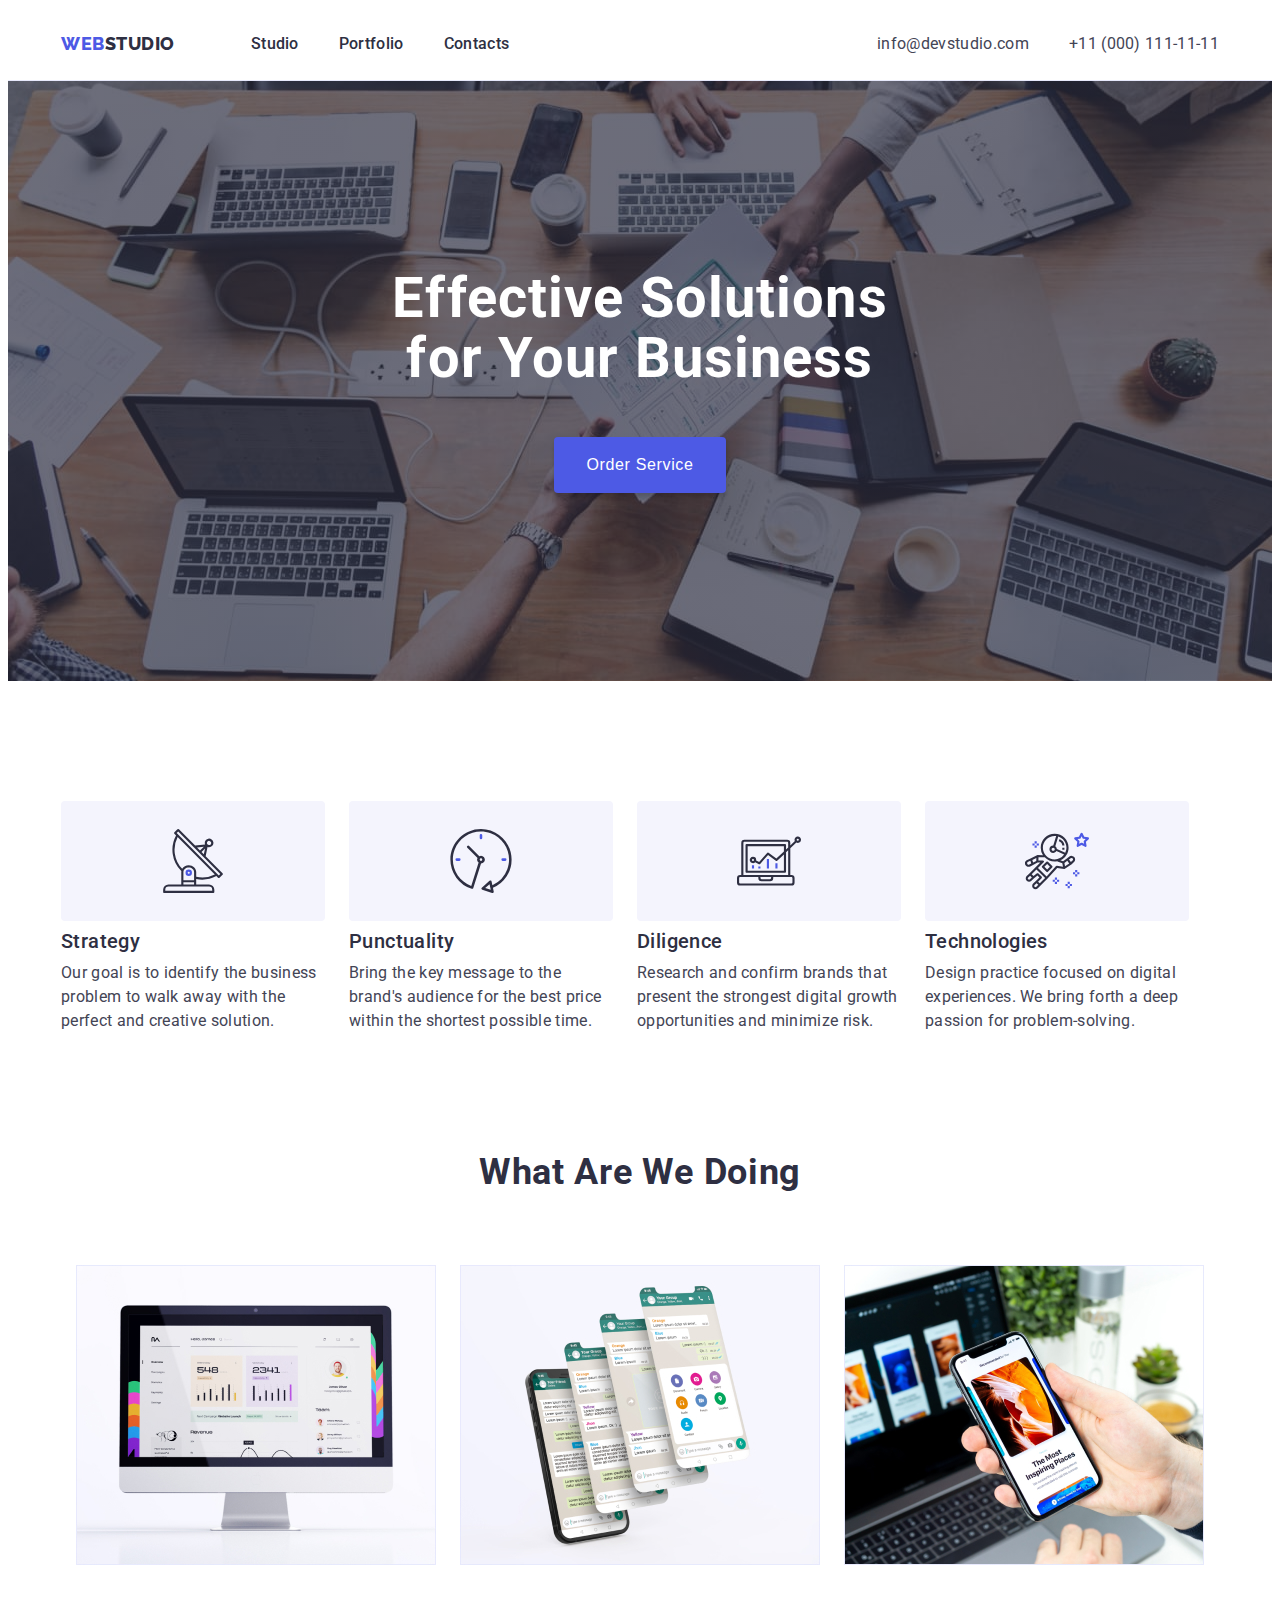
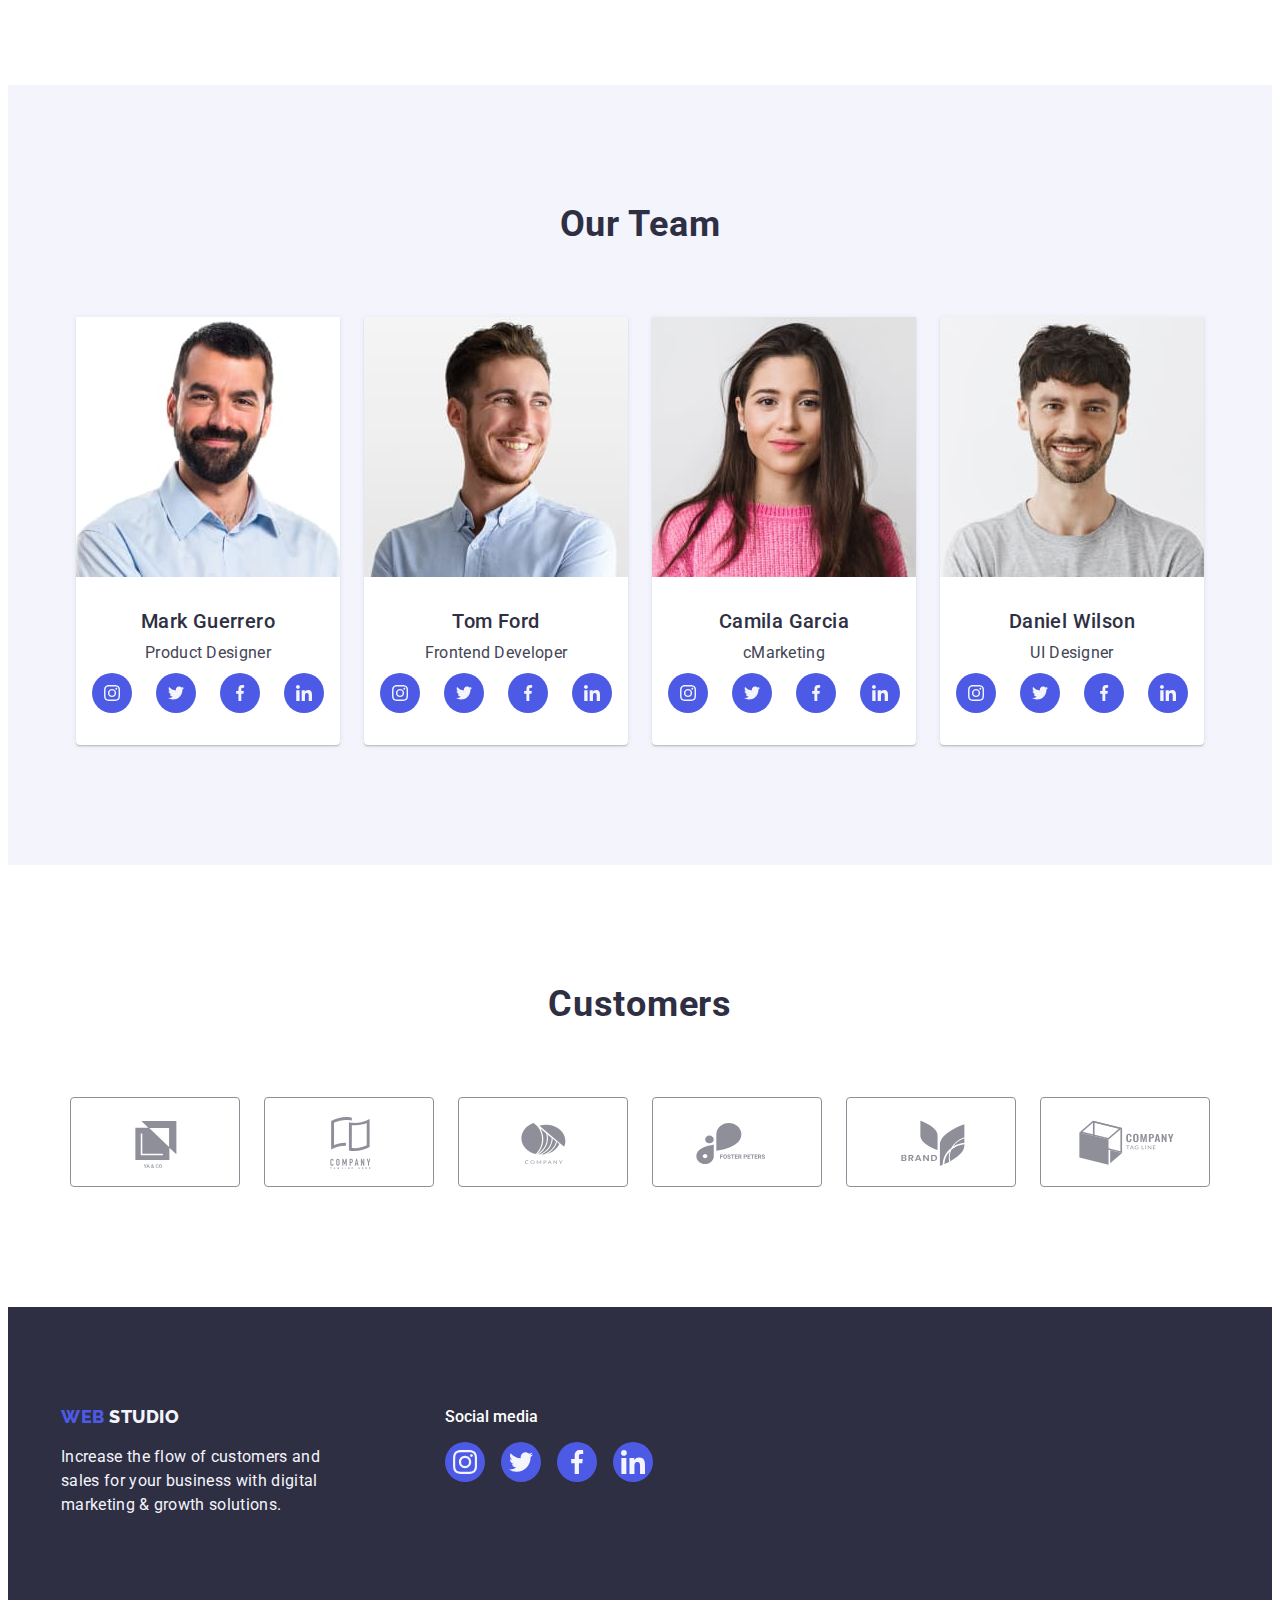
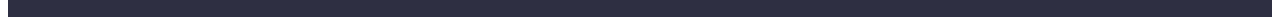
==== index.html @ fe932e51 "Initial commit" ====
<!DOCTYPE html>
<html lang="en">
  <head>
    <link rel="preconnect" href="https://fonts.googleapis.com" />
    <link rel="preconnect" href="https://fonts.gstatic.com" crossorigin />
    <link
      href="https://fonts.googleapis.com/css2?family=Raleway:wght@800&family=Roboto:wght@400;500;700&display=swap"
      rel="stylesheet"
    />
    <link
      rel="stylesheet"
      href="https://cdnjs.cloudflare.com/ajax/libs/modern-normalize/2.0.0/modern-normalize.min.css"
      integrity="sha512-4xo8blKMVCiXpTaLzQSLSw3KFOVPWhm/TRtuPVc4WG6kUgjH6J03IBuG7JZPkcWMxJ5huwaBpOpnwYElP/m6wg=="
      crossorigin="anonymous"
      referrerpolicy="no-referrer"
    />
    <link rel="stylesheet" href="css/styles.css" />
    <meta charset="UTF-8" />
    <meta http-equiv="X-UA-Compatible" content="IE=edge" />
    <meta name="viewport" content="width=device-width, initial-scale=1.0" />
    <title>WebStudio</title>
  </head>

  <body>
    <header class="header-line">
      <div class="container top-line">
        <nav class="navigation">
          <a href="./index.html" class="logo">
            <span class="logo-accent">Web</span><span>Studio</span>
          </a>
          <ul class="top-menu">
            <li><a href="./index.html" class="nav-link link">Studio</a></li>
            <li>
              <a href="./portfolio.html" class="nav-link link">Portfolio</a>
            </li>
            <li><a href="" class="nav-link link">Contacts</a></li>
          </ul>
        </nav>
        <address>
          <ul class="contacts">
            <li>
              <a href="mailto:info@devstudio.com" class="contact-link link"
                >info@devstudio.com</a
              >
            </li>
            <li>
              <a href="tel:+110001111111" class="contact-link link"
                >+11 (000) 111-11-11</a
              >
            </li>
          </ul>
        </address>
      </div>
    </header>

    <main>
      <section class="section hero-image">
        <div class="container">
          <h1 class="title">Effective Solutions for Your Business</h1>
          <button type="button" class="hero-button">Order Service</button>
        </div>
      </section>

      <section class="section">
        <div class="container">
          <ul class="feature-list">
            <li>
              <div class="feature-icon">
                <svg width="64px" height="64px">
                  <use href="./images/icons.svg#icon-antenna-1"></use>
                </svg>
              </div>

              <h3 class="feature">Strategy</h3>
              <p class="feature-description">
                Our goal is to identify the business problem to walk away with
                the perfect and creative solution.
              </p>
            </li>
            <li>
              <div class="feature-icon">
                <svg width="64px" height="64px">
                  <use href="./images/icons.svg#icon-clock-1"></use>
                </svg>
              </div>
              <h3 class="feature">Punctuality</h3>
              <p class="feature-description">
                Bring the key message to the brand's audience for the best price
                within the shortest possible time.
              </p>
            </li>
            <li>
              <div class="feature-icon">
                <svg width="64px" height="64px">
                  <use href="./images/icons.svg#icon-diagram-1"></use>
                </svg>
              </div>
              <h3 class="feature">Diligence</h3>
              <p class="feature-description">
                Research and confirm brands that present the strongest digital
                growth opportunities and minimize risk.
              </p>
            </li>
            <li>
              <div class="feature-icon">
                <svg width="64px" height="64px">
                  <use href="./images/icons.svg#icon-astronaut-1"></use>
                </svg>
              </div>
              <h3 class="feature">Technologies</h3>
              <p class="feature-description">
                Design practice focused on digital experiences. We bring forth a
                deep passion for problem-solving.
              </p>
            </li>
          </ul>
        </div>
      </section>

      <section class="work section">
        <div class="container">
          <h2 class="section-header">What are we doing</h2>
          <ul class="spec-list">
            <li>
              <img
                src="images/pc.jpg"
                alt="desktop computer screen with application displayed"
                width="360"
                height="300"
              />
            </li>
            <li>
              <img
                src="images/mobile.jpg"
                alt="phone with several application screens displayed one above the other"
                width="360"
                height="300"
              />
            </li>
            <li>
              <img
                src="images/pcandmobile.jpg"
                alt="the same application displayed on the phone and computer screen"
                width="360"
                height="300"
              />
            </li>
          </ul>
        </div>
      </section>

      <section class="section team-box">
        <div class="container">
          <h2 class="section-header">Our team</h2>
          <ul class="team-list">
            <li>
              <img
                src="images/markguerrero.jpg"
                alt="brunette guy looking straight ahead with stubble in a blue shirt"
                width="264"
                height="260"
              />
              <div class="worker-card">
                <h3 class="worker-name">Mark Guerrero</h3>
                <p class="worker-description">Product Designer</p>
                <ul class="team-social-icons">
                  <li>
                    <a href="" class="social-icon">
                      <svg width="16px" height="16px">
                        <use href="./images/icons.svg#icon-instagram-2"></use>
                      </svg>
                    </a>
                  </li>
                  <li>
                    <a href="" class="social-icon">
                      <svg width="16px" height="16px">
                        <use href="./images/icons.svg#icon-twitter-1"></use>
                      </svg>
                    </a>
                  </li>
                  <li>
                    <a href="" class="social-icon">
                      <svg width="16px" height="16px">
                        <use href="./images/icons.svg#icon-facebook-1"></use>
                      </svg>
                    </a>
                  </li>
                  <li>
                    <a href="" class="social-icon">
                      <svg width="16px" height="16px">
                        <use href="./images/icons.svg#icon-linkedin-1"></use>
                      </svg>
                    </a>
                  </li>
                </ul>
              </div>
            </li>
            <li>
              <img
                src="images/tomford.jpg"
                alt="brunette guy looking to the left smiling in blue shirt"
                width="264"
                height="260"
              />
              <div class="worker-card">
                <h3 class="worker-name">Tom Ford</h3>
                <p class="worker-description">Frontend Developer</p>
                <ul class="team-social-icons">
                  <li>
                    <a href="" class="social-icon">
                      <svg width="16px" height="16px">
                        <use href="./images/icons.svg#icon-instagram-2"></use>
                      </svg>
                    </a>
                  </li>
                  <li>
                    <a href="" class="social-icon">
                      <svg width="16px" height="16px">
                        <use href="./images/icons.svg#icon-twitter-1"></use>
                      </svg>
                    </a>
                  </li>
                  <li>
                    <a href="" class="social-icon">
                      <svg width="16px" height="16px">
                        <use href="./images/icons.svg#icon-facebook-1"></use>
                      </svg>
                    </a>
                  </li>
                  <li>
                    <a href="" class="social-icon">
                      <svg width="16px" height="16px">
                        <use href="./images/icons.svg#icon-linkedin-1"></use>
                      </svg>
                    </a>
                  </li>
                </ul>
              </div>
            </li>
            <li>
              <img
                src="images/camilagarcia.jpg"
                alt="girl with long black hair looks straight ahead she is dressed in a pink sweater"
                width="264"
                height="260"
              />
              <div class="worker-card">
                <h3 class="worker-name">Camila Garcia</h3>
                <p class="worker-description">cMarketing</p>
                <ul class="team-social-icons">
                  <li>
                    <a href="" class="social-icon">
                      <svg width="16px" height="16px">
                        <use href="./images/icons.svg#icon-instagram-2"></use>
                      </svg>
                    </a>
                  </li>
                  <li>
                    <a href="" class="social-icon">
                      <svg width="16px" height="16px">
                        <use href="./images/icons.svg#icon-twitter-1"></use>
                      </svg>
                    </a>
                  </li>
                  <li>
                    <a href="" class="social-icon">
                      <svg width="16px" height="16px">
                        <use href="./images/icons.svg#icon-facebook-1"></use>
                      </svg>
                    </a>
                  </li>
                  <li>
                    <a href="" class="social-icon">
                      <svg width="16px" height="16px">
                        <use href="./images/icons.svg#icon-linkedin-1"></use>
                      </svg>
                    </a>
                  </li>
                </ul>
              </div>
            </li>
            <li>
              <img
                src="images/danielwilson.jpg"
                alt="brunette guy with stubble looks straight ahead and smiles wearing a gray t-shirt"
                width="264"
                height="260"
              />
              <div class="worker-card">
                <h3 class="worker-name">Daniel Wilson</h3>
                <p class="worker-description">UI Designer</p>
                <ul class="team-social-icons">
                  <li>
                    <a href="" class="social-icon">
                      <svg width="16px" height="16px">
                        <use href="./images/icons.svg#icon-instagram-2"></use>
                      </svg>
                    </a>
                  </li>
                  <li>
                    <a href="" class="social-icon">
                      <svg width="16px" height="16px">
                        <use href="./images/icons.svg#icon-twitter-1"></use>
                      </svg>
                    </a>
                  </li>
                  <li>
                    <a href="" class="social-icon">
                      <svg width="16px" height="16px">
                        <use href="./images/icons.svg#icon-facebook-1"></use>
                      </svg>
                    </a>
                  </li>
                  <li>
                    <a href="" class="social-icon">
                      <svg width="16px" height="16px">
                        <use href="./images/icons.svg#icon-linkedin-1"></use>
                      </svg>
                    </a>
                  </li>
                </ul>
              </div>
            </li>
          </ul>
        </div>
      </section>
      <section class="section">
        <div class="container">
          <h2 class="section-header">Customers</h2>
          <ul class="customers">
            <li>
              <a href="" class="customer-icon">
                <svg width="104px" height="56px">
                  <use href="./images/icons.svg#icon-Client-1"></use>
                </svg>
              </a>
            </li>
            <li>
              <a href="" class="customer-icon">
                <svg width="104px" height="56px">
                  <use href="./images/icons.svg#icon-Client-2"></use>
                </svg>
              </a>
            </li>
            <li>
              <a href="" class="customer-icon">
                <svg width="104px" height="56px">
                  <use href="./images/icons.svg#icon-Client-3"></use>
                </svg>
              </a>
            </li>
            <li>
              <a href="" class="customer-icon">
                <svg width="104px" height="56px">
                  <use href="./images/icons.svg#icon-Client-4"></use>
                </svg>
              </a>
            </li>
            <li>
              <a href="" class="customer-icon">
                <svg width="104px" height="56px">
                  <use href="./images/icons.svg#icon-Client-5"></use>
                </svg>
              </a>
            </li>
            <li>
              <a href="" class="customer-icon">
                <svg width="104px" height="56px">
                  <use href="./images/icons.svg#icon-Client-6"></use>
                </svg>
              </a>
            </li>
          </ul>
        </div>
      </section>
    </main>

    <footer class="footer-bg">
      <div class="container footer-wrapper">
        <div>
          <a href="./index.html" class="footer-logo">
            <span class="logo-accent">Web</span>
            <span class="logo-accent-white">Studio</span>
          </a>
          <p class="footer-slogan">
            Increase the flow of customers and sales for your business with
            digital marketing & growth solutions.
          </p>
        </div>
        <div class="footer-social">
          <span class="footer-social-title">Social media</span>
          <ul class="footer-social-icons">
            <li>
              <a href="" class="social-icon-footer">
                <svg width="24px" height="24px">
                  <use href="./images/icons.svg#icon-instagram-2"></use>
                </svg>
              </a>
            </li>
            <li>
              <a href="" class="social-icon-footer">
                <svg width="24px" height="24px">
                  <use href="./images/icons.svg#icon-twitter-1"></use>
                </svg>
              </a>
            </li>
            <li>
              <a href="" class="social-icon-footer">
                <svg width="24px" height="24px">
                  <use href="./images/icons.svg#icon-facebook-1"></use>
                </svg>
              </a>
            </li>
            <li>
              <a href="" class="social-icon-footer">
                <svg width="24px" height="24px">
                  <use href="./images/icons.svg#icon-linkedin-1"></use>
                </svg>
              </a>
            </li>
          </ul>
        </div>
      </div>
    </footer>
  </body>
</html>
---- css/styles.css ----
:root {
  --dark: #2e2f42;
  --text: #434455;
  --primary-brand: #4d5ae5;
  --link-active: #404bbf;
  --white: #fff;
  --light: #f4f4fd;
  --cornflower: #e7e9fc;
  --button-shadow: rgba(0, 0, 0, 0.15);
  --portfolio-shadow: 0px 2px 1px 0px rgba(46, 47, 66, 0.08),
    0px 1px 1px 0px rgba(46, 47, 66, 0.16),
    0px 1px 6px 0px rgba(46, 47, 66, 0.08);
  --success: #31d0aa;
  --light-slate: #8e8f99;
}

body {
  font-family: "Roboto", sans-serif;
  color: var(--text);
  background-color: #ffffff;
  font-size: 16px;
}

h1,
h2,
h3,
h4,
h5,
h6,
p {
  margin: 0px;
}

img {
  display: block;
  max-width: 100%;
  height: auto;
}

button {
  cursor: pointer;
  border: none;
  border-radius: 4px;
}

ul,
ol {
  list-style: none;
  margin: 0;
  padding-left: 0px;
}

a {
  text-decoration: none;
}

.container {
  width: 1158px;
  padding: 0px 15px;
  margin: 0 auto;
}

.section {
  padding-top: 120px;
  padding-bottom: 120px;
}

.visually-hidden {
  position: absolute;
  width: 1px;
  height: 1px;
  margin: 1px;
  border: 0px;
  padding: 0px;

  white-space: nowrap;
  clip-path: inset(100%);
  clip: rect(0 0 0 0);
  overflow: hidden;
}

.logo {
  color: var(--dark);
  text-decoration: none;
  font-family: "Raleway";
  font-size: 18px;
  font-weight: 800;
  line-height: 1.16;
  letter-spacing: 0.54px;
  text-transform: uppercase;
  margin-right: 76px;
  padding-top: 25.5px;
  padding-bottom: 25.5px;
}

.logo-accent {
  color: var(--primary-brand);
}

.top-menu {
  display: flex;
  gap: 40px;
  list-style-type: none;
  padding: 24px 0;
  margin: 0;
}

.nav-link {
  color: var(--dark);
  font-weight: 500;
  line-height: 1.5;
  letter-spacing: 0.32px;
}

.link:hover,
.link:focus {
  color: var(--link-active);
}

.contacts {
  display: flex;
  gap: 40px;
  list-style-type: none;
  padding-left: 0;
  padding-top: 24px;
  padding-bottom: 24px;
  margin: 0;
}

.contact-link {
  font-style: normal;
  color: var(--text);
  font-size: 16px;
  line-height: 1.5;
  letter-spacing: 0.32px;
}

.hero-image {
  padding-bottom: 188px;
  background: linear-gradient(rgba(46, 47, 66, 0.7), rgba(46, 47, 66, 0.7)),
    url(../images/heroimage.jpg);
  background-repeat: no-repeat;
  background-position: center;
  max-width: 1440px;
  padding-top: 188px;
  margin-left: auto;
  margin-right: auto;
  text-align: center;
}

.title {
  color: var(--white);
  text-align: center;
  font-size: 56px;
  font-weight: 700;
  line-height: 1.07;
  letter-spacing: 1.12px;
  margin: 0 auto;
  width: 496px;
  margin-bottom: 48px;
}

.hero-button {
  cursor: pointer;
  background: var(--primary-brand);
  color: var(--white);
  font-size: 16px;
  font-weight: 500;
  line-height: 1.5;
  letter-spacing: 0.64px;
  font-style: "inherit";
  padding: 16px 32px;
  border-radius: 4px;
  box-shadow: 0px 4px 4px 0px var(--button-shadow);
  border: none;
}

.hero-button:hover,
.hero-button:focus {
  background-color: var(--link-active);
}
.feature-list {
  display: flex;
  gap: 24px;
  list-style-type: none;
  margin: 0px;
  padding: 0px;
}

.feature {
  color: var(--dark);
  font-size: 20px;
  font-weight: 500;
  line-height: 1.2;
  letter-spacing: 0.4px;
  margin-bottom: 8px;
  margin-top: 8px;
}

.feature-list li {
  width: 264px;
}

.feature-description {
  line-height: 1.5;
  letter-spacing: 0.32px;
  margin: 0px;
}

.work {
  padding-top: 0px;
}
.section-header {
  color: var(--dark);
  text-align: center;
  font-size: 36px;
  font-weight: 700;
  line-height: 1.11;
  letter-spacing: 0.72px;
  text-transform: capitalize;
  margin-bottom: 72px;
}

.spec-list {
  display: flex;
  gap: 24px;
  justify-content: center;
  list-style-type: none;
  padding: 0;
  margin: 0;
}
.team-list {
  display: flex;
  gap: 24px;
  justify-content: center;
  list-style-type: none;
  margin: 0;
  padding: 0;
}
.team-box {
  background: var(--light);
}
.worker-name {
  color: var(--dark);
  text-align: center;
  font-size: 20px;
  font-weight: 500;
  line-height: 1.2;
  letter-spacing: 0.4px;
  padding: 0px;
  margin-bottom: 8px;
}
.worker-description {
  text-align: center;
  line-height: 1.5;
  letter-spacing: 0.32px;
  margin: 0;
}

.worker-card {
  padding: 32px 0px;
}

.footer-bg {
  background: var(--dark);
  padding: 100px 0px;
}

.footer-logo {
  color: var(--dark);
  text-decoration: none;
  font-family: "Raleway";
  font-size: 18px;
  font-weight: 800;
  line-height: 1.16;
  letter-spacing: 0.54px;
  text-transform: uppercase;
  margin-bottom: 16px;
  display: block;
}

.logo-accent-white {
  color: var(--light);
}
.footer-slogan {
  color: var(--light);
  font-style: normal;
  line-height: 1.5;
  letter-spacing: 0.32px;
  width: 264px;
  margin-top: 17.5px;
}

.section-projects {
  padding-top: 96px;
  padding-bottom: 120px;
}

.filters {
  display: flex;
  justify-content: center;
  gap: 24px;
  list-style-type: none;
  margin-bottom: 72px;
}
.filter-button {
  color: var(--primary-brand);
  background: var(--light);
  text-align: center;
  font-weight: 500;
  line-height: 1.5;
  letter-spacing: 0.64px;
  font-style: "inherit";
  cursor: pointer;
  padding: 12px 24px;
  border-radius: 4px;
  border: 1px solid var(--cornflower);
}
.filter-button:hover,
.filter-button:focus {
  background-color: var(--link-active);
  color: var(--light);
  box-shadow: 0px 2px 2px 0px rgba(0, 0, 0, 0.12),
    0px 2px 1px 0px rgba(0, 0, 0, 0.08), 0px 3px 1px 0px rgba(0, 0, 0, 0.1);
  border: 1px solid var(--link-active);
}

.projects-list {
  list-style-type: none;
  display: flex;
  flex-wrap: wrap;
  row-gap: 48px;
  column-gap: 24px;
  margin: 0;
  padding: 0;
}

.project-card {
  display: block;
}
.project-card:focus,
.project-card:hover {
  box-shadow: var(--portfolio-shadow);
}

.project-name {
  color: var(--dark);
  font-size: 20px;
  font-weight: 500;
  line-height: 1.2;
  letter-spacing: 0.4px;
  margin-top: 0;
  margin-bottom: 8px;
}
.project-type {
  line-height: 1.5;
  letter-spacing: 0.32px;
  margin: 0;
}

.top-line {
  display: flex;
  align-items: center;
}

.navigation {
  display: flex;
  align-items: center;
  margin-right: auto;
}

.header-line {
  border-bottom: 1px solid var(--cornflower);
}
.team-list > li {
  background-color: var(--white);
  box-shadow: 0px 2px 1px 0px rgba(46, 47, 66, 0.08),
    0px 1px 1px 0px rgba(46, 47, 66, 0.16),
    0px 1px 6px 0px rgba(46, 47, 66, 0.08);
  border-radius: 0px 0px 4px 4px;
}

.projects-list > li {
  flex-basis: calc((100% - 48px) / 3);
}

.card-description {
  background-color: var(--white);
  border-color: var(--cornflower);
  border-style: solid;
  border-right-width: 1px;
  border-bottom-width: 1px;
  border-left-width: 1px;
  border-top-width: 0;
  padding: 32px 16px;
}

.feature-icon {
  background-color: var(--light);
  width: 100%;
  border-radius: 4px;
  height: 120px;
  display: flex;
  align-items: center;
  justify-content: center;
}

.team-social-icons {
  display: flex;
  gap: 24px;
  margin-top: 8px;
  justify-content: center;
}

.customers {
  display: flex;
  gap: 24px;
  justify-content: center;
}

.customer-icon {
  border: 1px solid var(--light-slate);
  border-radius: 4px;
  display: flex;
  justify-content: center;
  align-items: center;
  width: 168px;
  height: 88px;
  fill: var(--light-slate);
}

.customer-icon:hover,
.customer-icon:focus {
  border-color: var(--link-active);
  fill: var(--link-active);
}

.footer-wrapper {
  display: flex;
}

.footer-social-title {
  color: var(--white);
  font-weight: 500;
}

.footer-social-icons {
  display: flex;
  gap: 16px;
  margin-top: 16px;
  justify-content: center;
}

.footer-social {
  margin-left: 120px;
}

.social-icon {
  display: flex;
  width: 40px;
  height: 40px;
  border-radius: 50%;
  align-items: center;
  justify-content: center;
  background-color: var(--primary-brand);
}

.social-icon:hover,
.social-icon:focus {
  background-color: var(--link-active);
}

.social-icon-footer {
  display: flex;
  width: 40px;
  height: 40px;
  border-radius: 50%;
  align-items: center;
  justify-content: center;
  background-color: var(--primary-brand);
}

.social-icon-footer:hover,
.social-icon-footer:focus {
  background-color: var(--success);
}
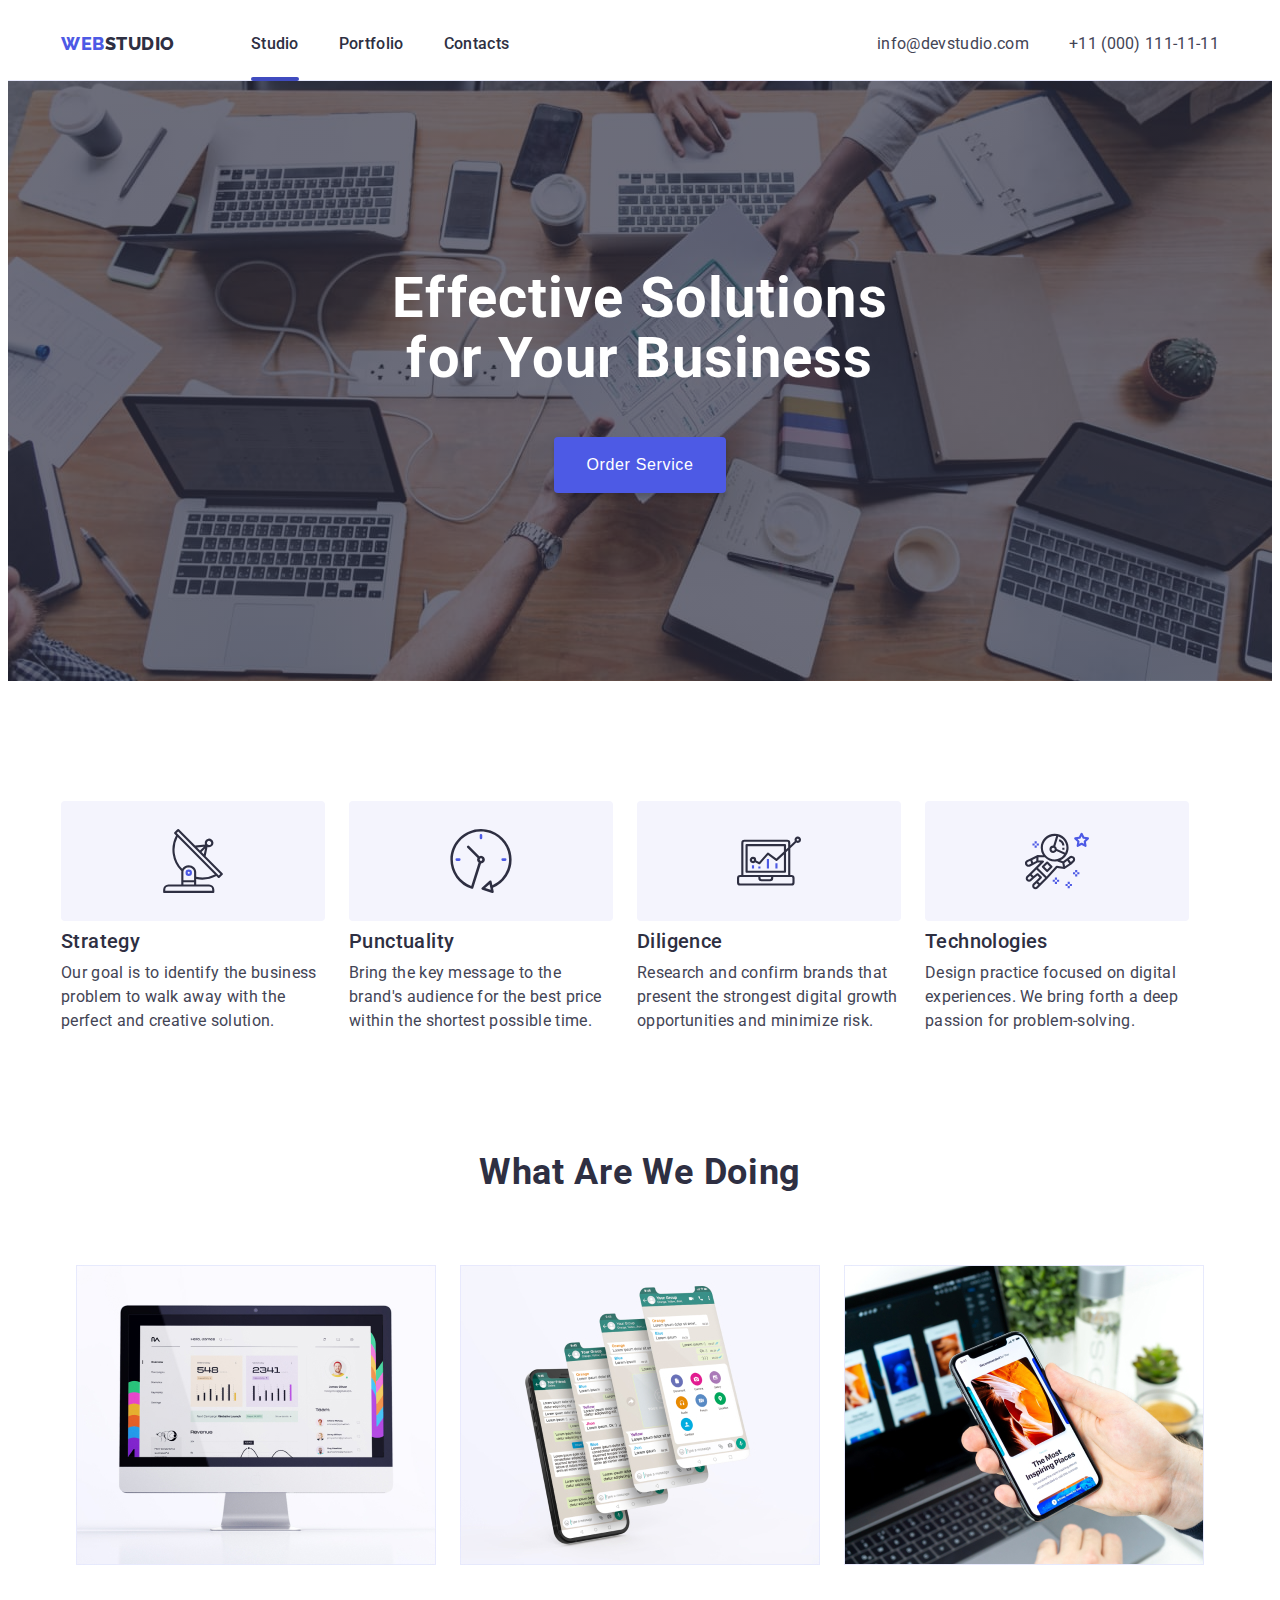
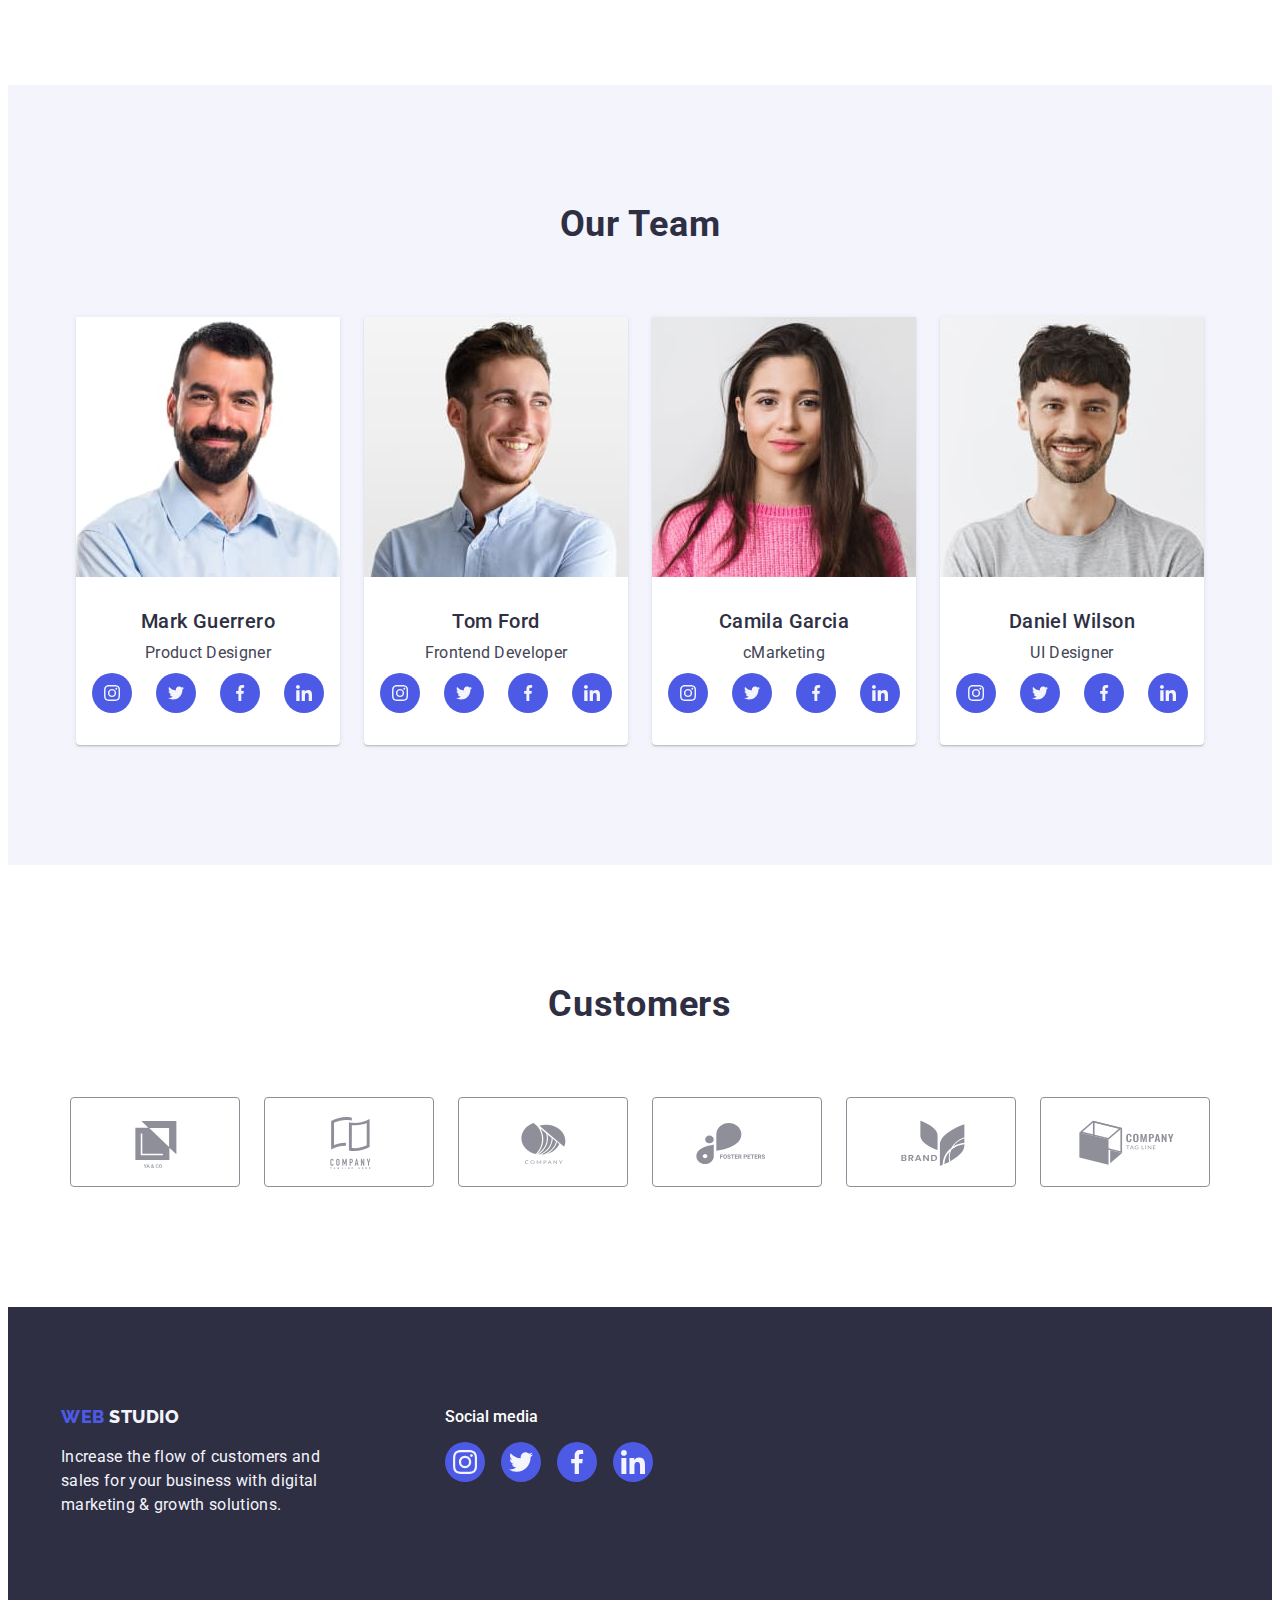
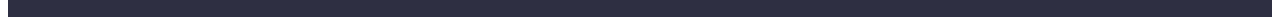
==== commit 7527fe80: "update" ====
--- a/index.html
+++ b/index.html
@@ -29,7 +29,11 @@
             <span class="logo-accent">Web</span><span>Studio</span>
           </a>
           <ul class="top-menu">
-            <li><a href="./index.html" class="nav-link link">Studio</a></li>
+            <li>
+              <a href="./index.html" class="current-link nav-link link"
+                >Studio</a
+              >
+            </li>
             <li>
               <a href="./portfolio.html" class="nav-link link">Portfolio</a>
             </li>
--- a/css/styles.css
+++ b/css/styles.css
@@ -12,6 +12,8 @@
     0px 1px 6px 0px rgba(46, 47, 66, 0.08);
   --success: #31d0aa;
   --light-slate: #8e8f99;
+  --background-standard-animation: background-color 250ms
+    cubic-bezier(0.4, 0, 0.2, 1);
 }
 
 body {
@@ -19,6 +21,7 @@
   color: var(--text);
   background-color: #ffffff;
   font-size: 16px;
+  font-weight: 400;
 }
 
 h1,
@@ -110,11 +113,25 @@
   font-weight: 500;
   line-height: 1.5;
   letter-spacing: 0.32px;
+  transition: color 250ms cubic-bezier(0.4, 0, 0.2, 1);
 }
 
 .link:hover,
 .link:focus {
   color: var(--link-active);
+}
+.current-link {
+  position: relative;
+}
+.current-link::after {
+  content: "";
+  display: block;
+  position: absolute;
+  width: 100%;
+  top: 42.5px;
+  height: 4px;
+  border-radius: 2px;
+  background-color: var(--link-active);
 }
 
 .contacts {
@@ -133,6 +150,7 @@
   font-size: 16px;
   line-height: 1.5;
   letter-spacing: 0.32px;
+  transition: color 250ms cubic-bezier(0.4, 0, 0.2, 1);
 }
 
 .hero-image {
@@ -173,6 +191,7 @@
   border-radius: 4px;
   box-shadow: 0px 4px 4px 0px var(--button-shadow);
   border: none;
+  transition: var(--background-standard-animation);
 }
 
 .hero-button:hover,
@@ -315,6 +334,10 @@
   padding: 12px 24px;
   border-radius: 4px;
   border: 1px solid var(--cornflower);
+  transition: background-color 250ms cubic-bezier(0.4, 0, 0.2, 1),
+    color 250ms cubic-bezier(0.4, 0, 0.2, 1),
+    box-shadow 250ms cubic-bezier(0.4, 0, 0.2, 1),
+    border 250ms cubic-bezier(0.4, 0, 0.2, 1);
 }
 .filter-button:hover,
 .filter-button:focus {
@@ -337,10 +360,37 @@
 
 .project-card {
   display: block;
+  transition: box-shadow 250ms cubic-bezier(0.4, 0, 0.2, 1);
 }
 .project-card:focus,
 .project-card:hover {
   box-shadow: var(--portfolio-shadow);
+}
+
+.project-card:focus .project-overlay,
+.project-card:hover .project-overlay {
+  transform: translateY(0);
+}
+
+.project-image {
+  position: relative;
+  overflow: hidden;
+}
+.project-overlay {
+  position: absolute;
+  top: 0;
+  left: 0;
+  width: 100%;
+  height: 100%;
+  padding-top: 40px;
+  padding-left: 32px;
+  padding-right: 32px;
+  background-color: var(--primary-brand);
+  color: var(--light);
+  line-height: 1.5;
+  letter-spacing: 0.32px;
+  transform: translateY(100%);
+  transition: transform 250ms cubic-bezier(0.4, 0, 0.2, 1);
 }
 
 .project-name {
@@ -427,6 +477,8 @@
   width: 168px;
   height: 88px;
   fill: var(--light-slate);
+  transition: border-color 250ms cubic-bezier(0.4, 0, 0.2, 1),
+    fill 250ms cubic-bezier(0.4, 0, 0.2, 1);
 }
 
 .customer-icon:hover,
@@ -463,6 +515,7 @@
   align-items: center;
   justify-content: center;
   background-color: var(--primary-brand);
+  transition: var(--background-standard-animation);
 }
 
 .social-icon:hover,
@@ -478,6 +531,7 @@
   align-items: center;
   justify-content: center;
   background-color: var(--primary-brand);
+  transition: var(--background-standard-animation);
 }
 
 .social-icon-footer:hover,
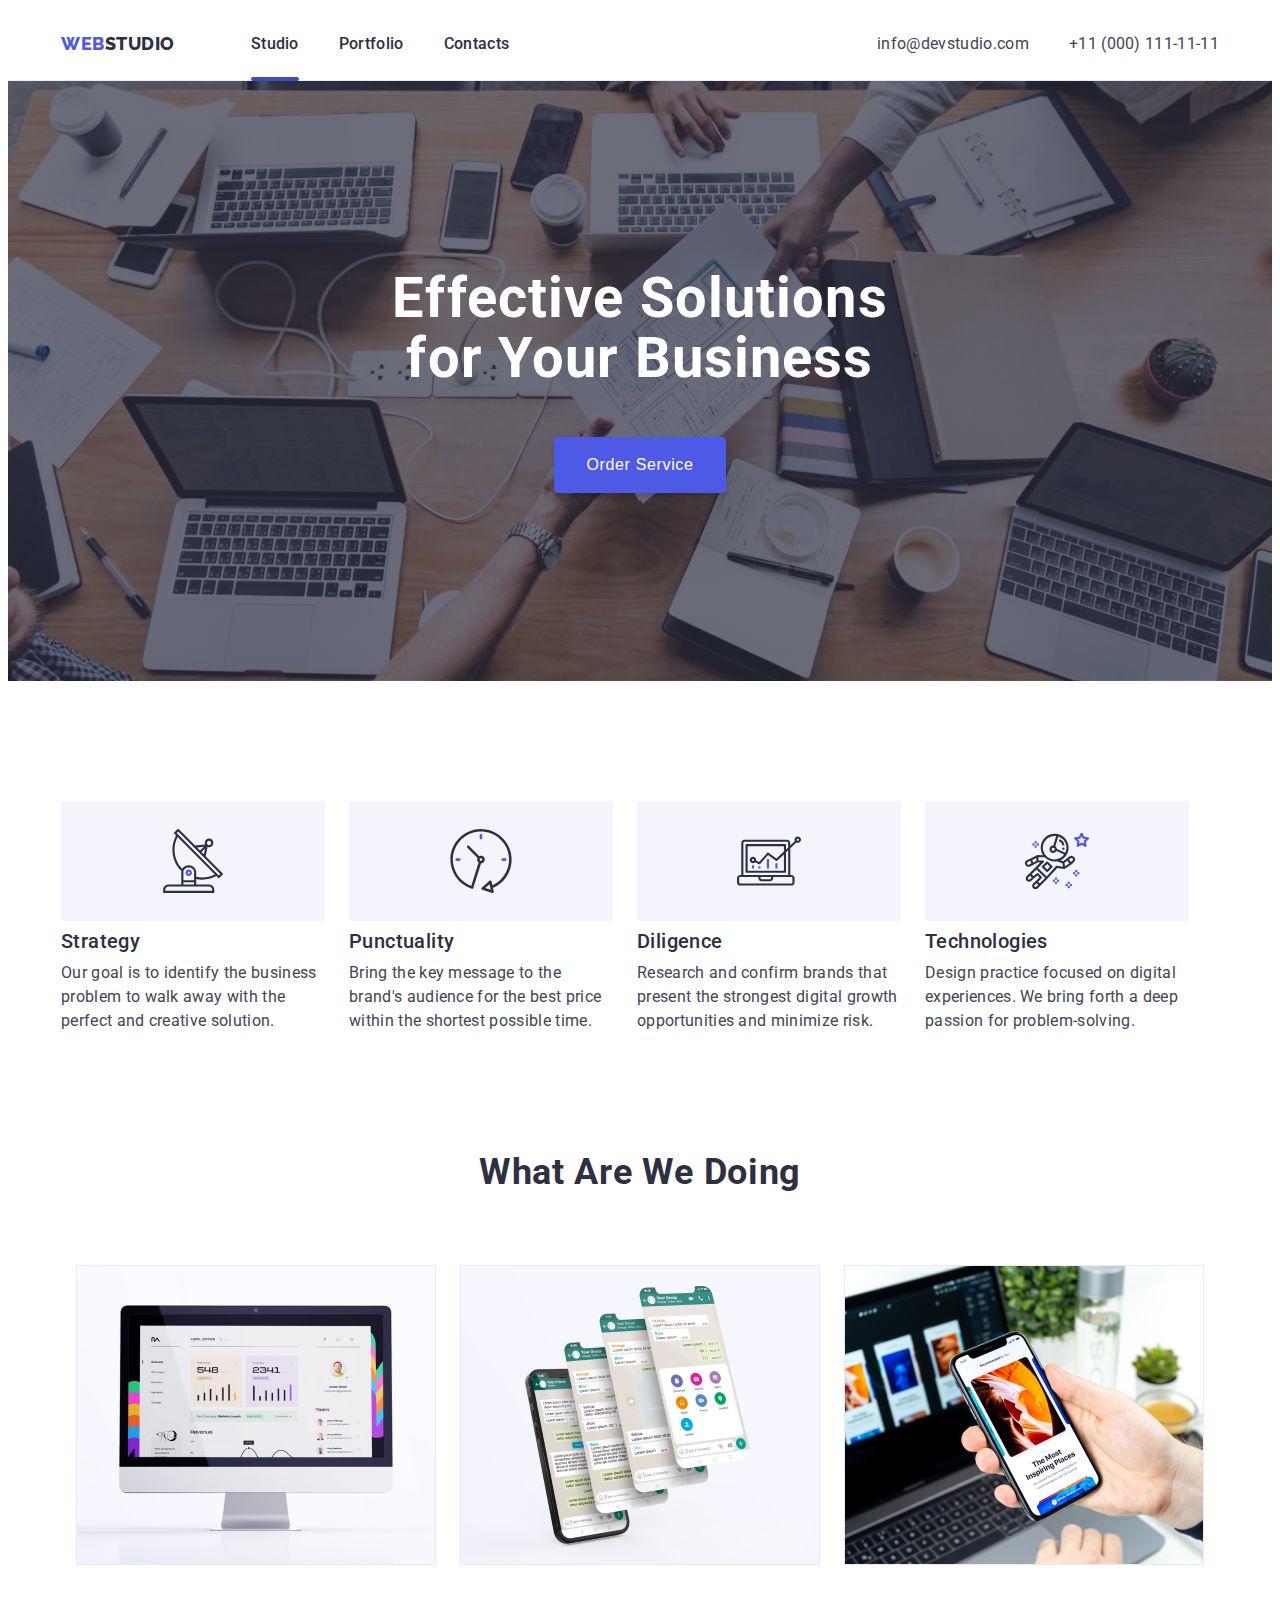
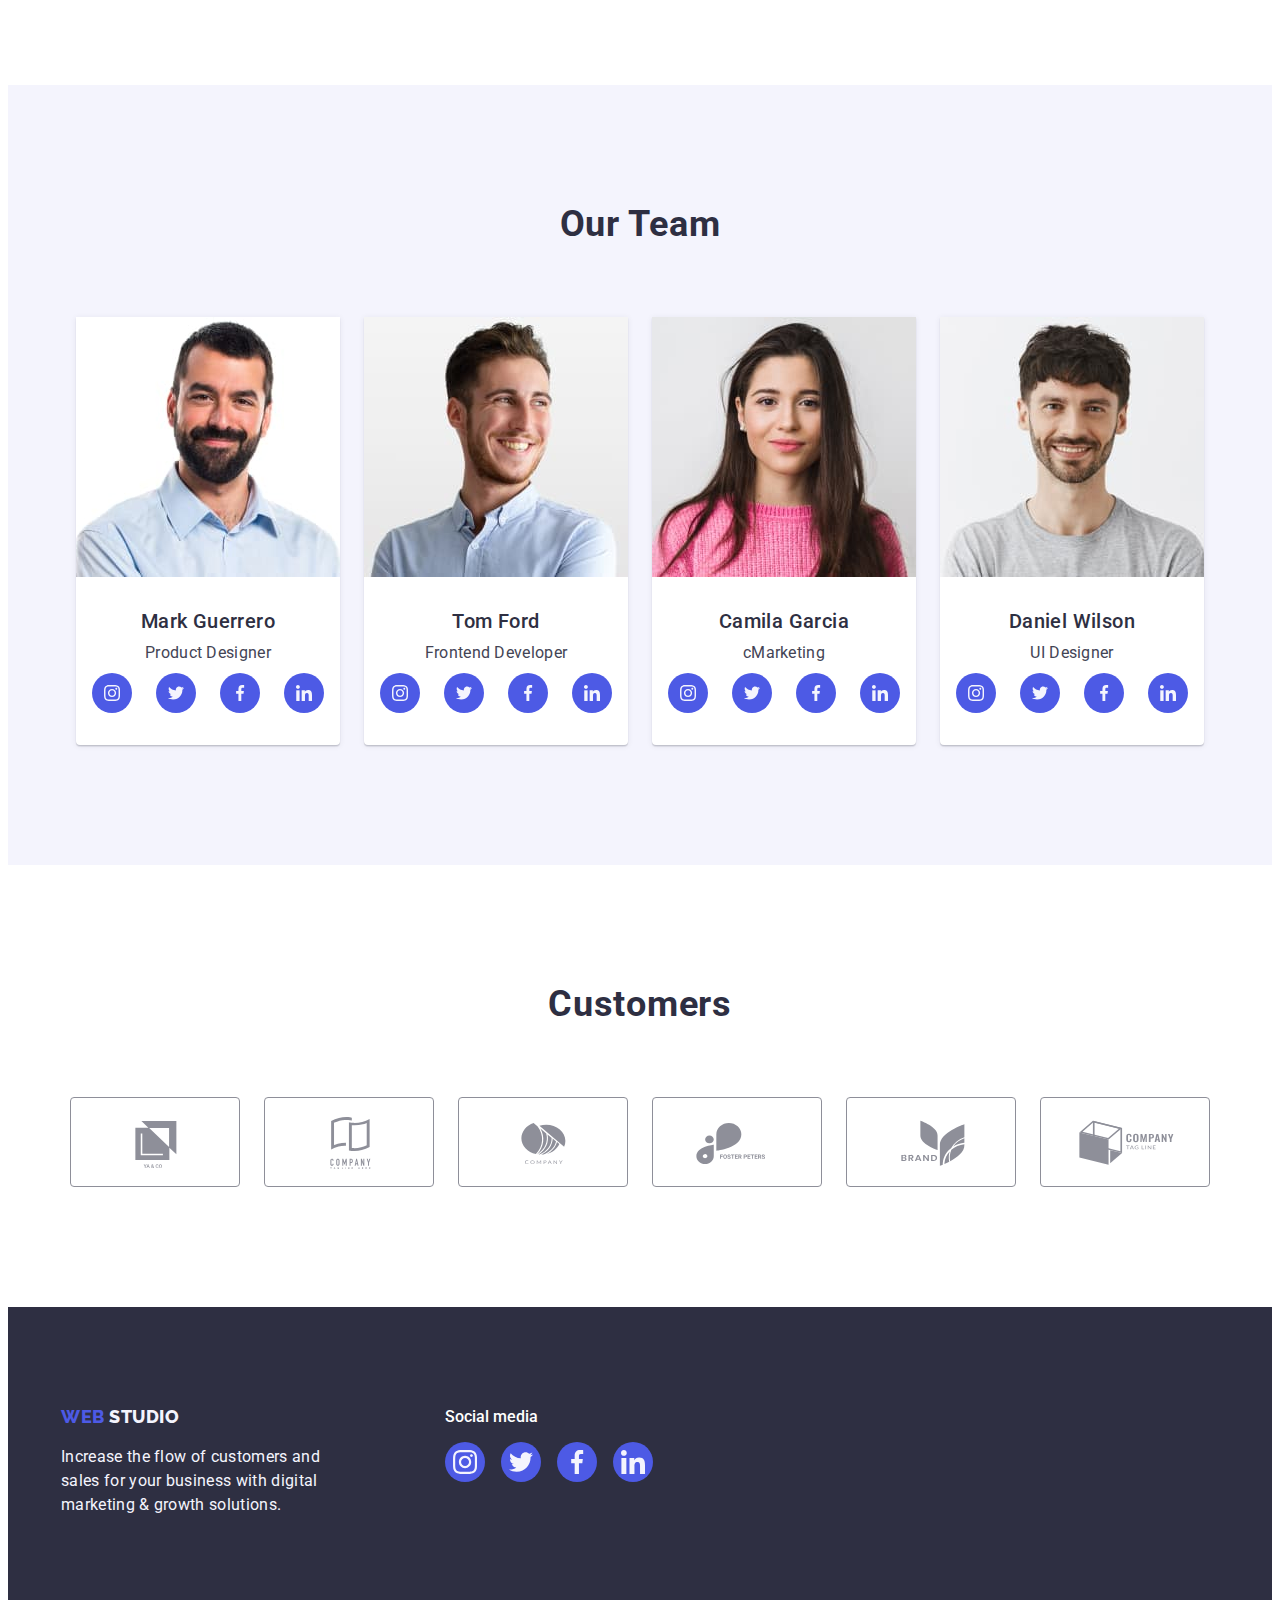
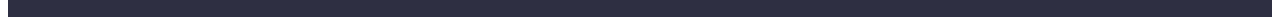
==== commit 9b2507a9: "update" ====
--- a/index.html
+++ b/index.html
@@ -61,9 +61,21 @@
       <section class="section hero-image">
         <div class="container">
           <h1 class="title">Effective Solutions for Your Business</h1>
-          <button type="button" class="hero-button">Order Service</button>
+          <button data-modal-open type="button" class="hero-button">
+            Order Service
+          </button>
         </div>
       </section>
+
+      <div class="modal is-hidden" data-modal>
+        <div class="modal-box">
+          <button data-modal-close type="button" class="modal-close-button">
+            <svg width="8px" height="8px">
+              <use href="./images/icons.svg#icon-close-black"></use>
+            </svg>
+          </button>
+        </div>
+      </div>
 
       <section class="section">
         <div class="container">
@@ -426,5 +438,6 @@
         </div>
       </div>
     </footer>
+    <script src="./js/modal.js"></script>
   </body>
 </html>
--- a/css/styles.css
+++ b/css/styles.css
@@ -12,8 +12,8 @@
     0px 1px 6px 0px rgba(46, 47, 66, 0.08);
   --success: #31d0aa;
   --light-slate: #8e8f99;
-  --background-standard-animation: background-color 250ms
-    cubic-bezier(0.4, 0, 0.2, 1);
+  --dairy: #fcfcfc;
+  --standard-animation: 250ms cubic-bezier(0.4, 0, 0.2, 1);
 }
 
 body {
@@ -113,7 +113,7 @@
   font-weight: 500;
   line-height: 1.5;
   letter-spacing: 0.32px;
-  transition: color 250ms cubic-bezier(0.4, 0, 0.2, 1);
+  transition: color var(--standard-animation);
 }
 
 .link:hover,
@@ -128,7 +128,7 @@
   display: block;
   position: absolute;
   width: 100%;
-  top: 42.5px;
+  bottom: -27.5px;
   height: 4px;
   border-radius: 2px;
   background-color: var(--link-active);
@@ -150,7 +150,7 @@
   font-size: 16px;
   line-height: 1.5;
   letter-spacing: 0.32px;
-  transition: color 250ms cubic-bezier(0.4, 0, 0.2, 1);
+  transition: color var(--standard-animation);
 }
 
 .hero-image {
@@ -191,7 +191,7 @@
   border-radius: 4px;
   box-shadow: 0px 4px 4px 0px var(--button-shadow);
   border: none;
-  transition: var(--background-standard-animation);
+  transition: background-color var(--standard-animation);
 }
 
 .hero-button:hover,
@@ -334,10 +334,9 @@
   padding: 12px 24px;
   border-radius: 4px;
   border: 1px solid var(--cornflower);
-  transition: background-color 250ms cubic-bezier(0.4, 0, 0.2, 1),
-    color 250ms cubic-bezier(0.4, 0, 0.2, 1),
-    box-shadow 250ms cubic-bezier(0.4, 0, 0.2, 1),
-    border 250ms cubic-bezier(0.4, 0, 0.2, 1);
+  transition: background-color var(--standard-animation),
+    color var(--standard-animation), box-shadow var(--standard-animation),
+    border var(--standard-animation);
 }
 .filter-button:hover,
 .filter-button:focus {
@@ -360,7 +359,7 @@
 
 .project-card {
   display: block;
-  transition: box-shadow 250ms cubic-bezier(0.4, 0, 0.2, 1);
+  transition: box-shadow var(--standard-animation);
 }
 .project-card:focus,
 .project-card:hover {
@@ -390,7 +389,7 @@
   line-height: 1.5;
   letter-spacing: 0.32px;
   transform: translateY(100%);
-  transition: transform 250ms cubic-bezier(0.4, 0, 0.2, 1);
+  transition: transform var(--standard-animation);
 }
 
 .project-name {
@@ -477,8 +476,8 @@
   width: 168px;
   height: 88px;
   fill: var(--light-slate);
-  transition: border-color 250ms cubic-bezier(0.4, 0, 0.2, 1),
-    fill 250ms cubic-bezier(0.4, 0, 0.2, 1);
+  transition: border-color var(--standard-animation),
+    fill var(--standard-animation);
 }
 
 .customer-icon:hover,
@@ -515,7 +514,7 @@
   align-items: center;
   justify-content: center;
   background-color: var(--primary-brand);
-  transition: var(--background-standard-animation);
+  transition: background-color var(--standard-animation);
 }
 
 .social-icon:hover,
@@ -531,10 +530,61 @@
   align-items: center;
   justify-content: center;
   background-color: var(--primary-brand);
-  transition: var(--background-standard-animation);
+  transition: background-color var(--standard-animation);
 }
 
 .social-icon-footer:hover,
 .social-icon-footer:focus {
   background-color: var(--success);
 }
+
+.modal {
+  position: fixed;
+  left: 0;
+  right: 0;
+  top: 0;
+  bottom: 0;
+  display: flex;
+  justify-content: center;
+  background-color: hsla(237, 18%, 22%, 0.4);
+}
+
+.is-hidden {
+  pointer-events: none;
+  visibility: hidden;
+  opacity: 0;
+}
+
+.modal-box {
+  display: flex;
+  margin-top: 80px;
+  width: 408px;
+  height: 584px;
+  border-radius: 4px;
+  background-color: var(--dairy);
+  box-shadow: 0px 2px 1px 0px rgba(0, 0, 0, 0.2),
+    0px 1px 3px 0px rgba(0, 0, 0, 0.12), 0px 1px 1px 0px rgba(0, 0, 0, 0.14);
+}
+
+.modal-close-button {
+  display: flex;
+  margin-top: 24px;
+  margin-right: 24px;
+  justify-content: center;
+  align-items: center;
+  background-color: var(--cornflower);
+  border-radius: 50%;
+  width: 24px;
+  height: 24px;
+  fill: var(--dark);
+  border: 1px solid rgba(0, 0, 0, 0.1);
+  transition: background-color var(--standard-animation),
+    border var(--standard-animation), fill var(--standard-animation);
+}
+
+.modal-close-button:hover,
+.modal-close-button:focus {
+  background-color: var(--link-active);
+  fill: var(--white);
+  border: 1px solid var(--link-active);
+}
